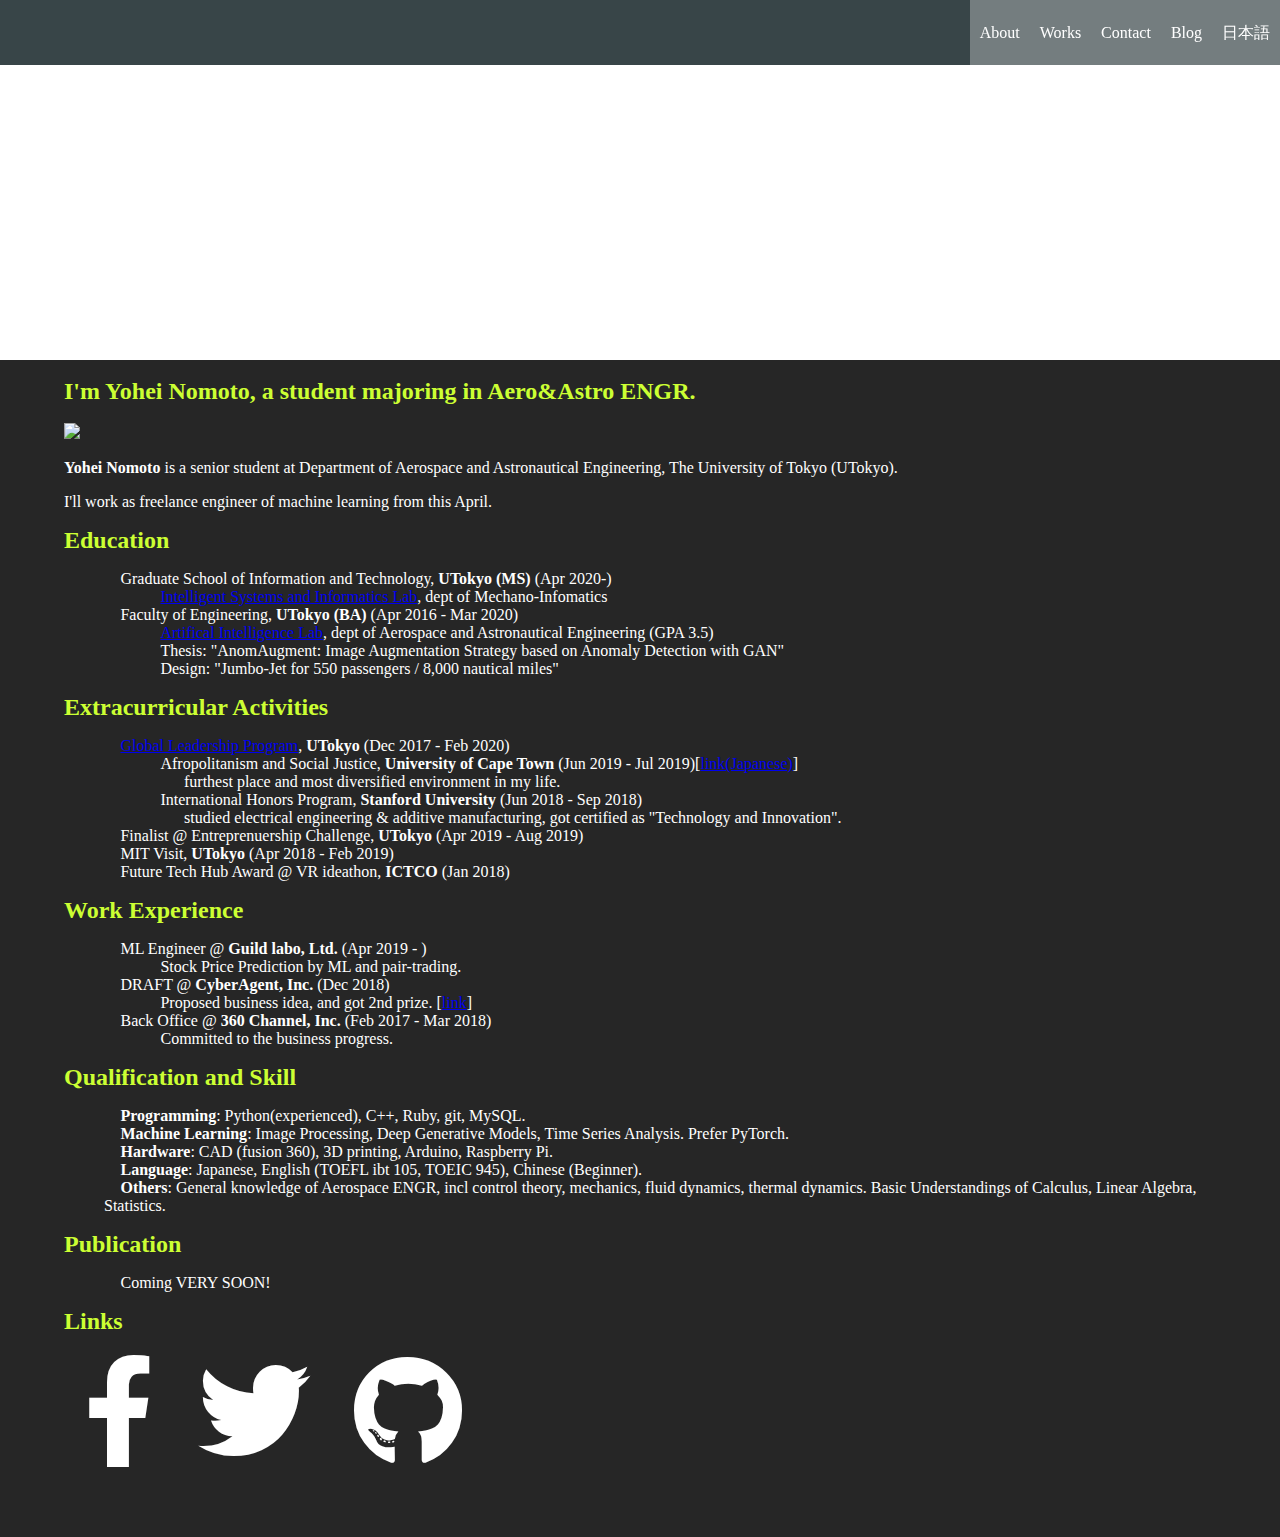
==== index.html @ e32b6ad9 "commit" ====
<!DOCTYPE html>
<html>
  <head>
    <meta http-equiv="content-type" charset="utf-8">
    <title>Yohei's page</title>
    <link rel="stylesheet" href="stylesheet.css">
    <link rel="stylesheet" href="responsive.css">
    <link rel="stylesheet" href="https://use.fontawesome.com/releases/v5.6.3/css/all.css">
    <script src="https://kit.fontawesome.com/b63431e95c.js" crossorigin="anonymous"></script>
  </head>
  <body>
    <header>
      <div class="container">
        <div class="header-right">
          <a href="#about">About</a>
          <a href="works.html">Works</a>
          <a href="contact.html">Contact</a>
          <a href="http://yohei.pecori.jp/">Blog</a>
          <a href="index_ja.html">日本語</a>
        </div>
      </div>
    </header>
    <div class="top-wrapper">
      <div class="container">
        <h1> Hi! Welcome to Yohei's page! </h1>
      </div>
    </div>
    <div class="main-wrapper">
      <div class="container">
        <br>
        <h2 id="about">I'm Yohei Nomoto, a student majoring in Aero&amp;Astro ENGR.</h2><br>
        <img src="images/freelance.png" width="200">
        <p><strong>Yohei Nomoto</strong> is a senior student at Department of Aerospace and Astronautical Engineering, The University of Tokyo (UTokyo).</p>
        <p>I'll work as freelance engineer of machine learning from this April.</p>
        <h2>Education</h2>
        <ul>
          <div class="double-right">
            <li> Graduate School of Information and Technology, <strong>UTokyo (MS)</strong> (Apr 2020-)
          </div>
          <ul>
            <div class="single-right">
              <li> <a href="http://www.isi.imi.i.u-tokyo.ac.jp/">Intelligent Systems and Informatics Lab</a>, dept of Mechano-Infomatics
            </div>
          </ul>
          <div class="double-right">
            <li> Faculty of Engineering, <strong>UTokyo (BA)</strong> (Apr 2016 - Mar 2020)
          </div>
          <ul>
            <div class="single-right">
              <li> <a href="http://www.ailab.t.u-tokyo.ac.jp/">Artifical Intelligence Lab</a>, dept of Aerospace and Astronautical Engineering (GPA 3.5)
              <li> Thesis: "AnomAugment: Image Augmentation Strategy based on Anomaly Detection with GAN"
              <li> Design: "Jumbo-Jet for 550 passengers / 8,000 nautical miles"
            </div>
          </ul>
        </ul>
        <h2>Extracurricular Activities</h2>
        <ul>
          <div class="double-right">
            <li> <a href="http://www.glp.u-tokyo.ac.jp/">Global Leadership Program</a>, <strong>UTokyo</strong> (Dec 2017 - Feb 2020)
          </div>
          <ul>
            <div class="single-right">
              <li> Afropolitanism and Social Justice, <strong>University of Cape Town</strong> (Jun 2019 - Jul 2019)[<a href="http://n-yohei-1717.hatenablog.com/entry/2019/12/29/043740?_ga=2.268878965.520823364.1579363314-2141262384.1552490411">link(Japanese)</a>]
            </div>
            <ul>
              <li> furthest place and most diversified environment in my life.
            </ul>
            <div class="single-right">
              <li> International Honors Program, <strong>Stanford University</strong> (Jun 2018 - Sep 2018)
            </div>
            <ul>
              <li> studied electrical engineering &amp; additive manufacturing, got certified as "Technology and Innovation".
            </ul>
          </ul>
          <div class="double-right">
            <li> Finalist @ Entreprenuership Challenge, <strong>UTokyo</strong> (Apr 2019 - Aug 2019)
            <li> MIT Visit, <strong>UTokyo</strong> (Apr 2018 - Feb 2019)
            <li> Future Tech Hub Award @ VR ideathon, <strong>ICTCO</strong> (Jan 2018)
          </div>
        </ul>
        <h2>Work Experience</h2>
        <ul>
          <div class="double-right">
            <li> ML Engineer @ <strong>Guild labo, Ltd.</strong> (Apr 2019 - )
          </div>
          <ul>
            <div class="single-right">
              <li> Stock Price Prediction by ML and pair-trading.
            </div>
          </ul>
          <div class="double-right">
            <li> DRAFT @ <strong>CyberAgent, Inc.</strong> (Dec 2018)
          </div>
          <ul>
            <div class="single-right">
              <li> Proposed business idea, and got 2nd prize. [<a href="https://www.cyberagent.co.jp/careers/students/draft/list/detail/id=22427">link</a>]
            </div>
          </ul>
          <div class="double-right">
            <li> Back Office @ <strong>360 Channel, Inc.</strong> (Feb 2017 - Mar 2018)
          </div>
          <ul>
            <div class="single-right">
              <li> Committed to the business progress.
            </div>
          </ul>
        </ul>
        <h2>Qualification and Skill</h2>
        <ul>
          <div class="double-right">
            <li> <strong>Programming</strong>: Python(experienced), C++, Ruby, git, MySQL.
            <li> <strong>Machine Learning</strong>: Image Processing, Deep Generative Models, Time Series Analysis. Prefer PyTorch.
            <li> <strong>Hardware</strong>: CAD (fusion 360), 3D printing, Arduino, Raspberry Pi.
            <li> <strong>Language</strong>: Japanese, English (TOEFL ibt 105, TOEIC 945), Chinese (Beginner).
            <li> <strong>Others</strong>: General knowledge of Aerospace ENGR, incl control theory, mechanics, fluid dynamics, thermal dynamics. Basic Understandings of Calculus, Linear Algebra, Statistics.
          </div>
        </ul>
        <h2>Publication</h2>
        <ul>
          <div class="double-right">
            <li> Coming VERY SOON!
          </div>
        </ul>
        <h2 id="link">Links</h2>
          <a class="fab fa-facebook-f fa-white" href="https://www.facebook.com/yohei.nomoto.0117"></a>
          <a class="fab fa-twitter fa-white" href="https://twitter.com/yohei_freelance"></a>
          <a class="fab fa-github fa-white" href="https://github.com/yohei-freelance"></a>
      </div>
    </div>
  </body>
</html>
---- stylesheet.css ----
body {
  margin: 0;
  font-family: Meiryo;
  height: 100%;
  width: 100%;
}

header {
  height: 65px;
  width: 100%;
  background-color: rgba(34, 49, 52, 0.9);
  position: fixed;
  z-index: 10;
}

.menu-icon {
  color: white;
  float: right;
  font-size: 25px;
  padding: 21px 0;
  display: none;
}

.header-right {
  float: right;
  background-color: rgba(255, 255, 255, 0.3);
  transition: all 0.5s;
}

.header-right :hover {
  background-color: rgba(255, 255, 255, 0.5);
}

.header-right a {
  line-height: 65px;
  color: white;
  display: inline-block;
  float: left;
  padding: 0 10px 0 10px;
  text-decoration: none;
}

h2 {
  color: #ccff33;
  margin: 0;
}

.profile{
  width: 30px;
  height: 30px;
}

.top-wrapper {
  margin: 0 auto;
  padding: 180px 0 100px 0;
  background-image: url(images/cosmos.jpg);
  background-size: cover;
  color: white;
  text-align: center;
}

.main-wrapper{
  margin: 0 auto;
  padding-bottom: 50px;
  background-size: cover;
  background-color: #262626;
  color: white;
  text-align: center;
}

.main-wrapper .container{
  width: 90%;
  height: auto;
  text-align: left;
  margin-left: 5%;
}

.fab{
  color: white;
  font-size: 7em;
  margin: 20px;
  text-decoration: none;
}

.fab:hover{
  color: #ccff33;
}


::placeholder {
  font-size: 15px;
}

textarea{
  height: 80px;
}

/* Contact  */

.contact-wrapper {
  height: 1000px;
  padding-bottom: 80px;
  background-color: #262626;
  text-align: left;                                                                                                                                                                                                                       
  color: white;
}  

.contact-container {
  width: 90%;
  height: auto;
  margin-left: 5%;
}

div.wrap {
  width: 500px;
  position: absolute;
  margin-top: 280px;
}

div.wrap div {
  position: relative;
  margin: 50px 0;
}

label {
  position: absolute;
  top: 0;
  font-size: 30px;
  margin: 10px;
  padding: 0 10px;
  background-color: ;
  -webkit-transition: top .2s ease-in-out,  font-size .2s ease-in-out;
  transition: top .2s ease-in-out,  font-size .2s ease-in-out;
}

.active {
  top: -25px;
  font-size: 20px;
}

input[type=text] {
  width: 100%;
  padding: 20px;
  border: 1px solid #ccff33;
  font-size: 20px;
  background-color: #262626;
  color: white;
}

input[type=text]:focus {
  outline: none;
}

.contact-submit{
  width: 100px;
}

.btn {
  padding: 8px 24px;
  margin-left: 45%;
  color: white;
  display: inline-block;
  opacity: 0.8;
  border-radius: 4px;
}

.btn:hover {
  opacity: 1;
}

.message {
  padding: 15px 40px;
  background-color: #ccff33;
  cursor: pointer;
  box-shadow: 0 7px #1a7940;
}

.message:active {
  position: relative;
  top: 7px;
  box-shadow: none;
}

.icon::before {
  display: inline-block;
  margin-right: .5em;
  font-family: fontawesome;
  -webkit-font-smoothing: antialiased;
  -moz-osx-font-smoothing: grayscale;
  color: white;
}

ul {
  list-style: none;
}

.double-right li:before {
  font-family: FontAwesome;
  content: '\f101';
  color: #ccff33;
}

.single-right li:before {
  font-family: FontAwesome;
  content: '\f105';
  color: #ccff33;
}

.work-wrapper {
  height: 1000px;
  padding-bottom: 80px;
  background-color: #262626;
  text-align: left;
  color: white;
}

.work-container{
  width: 90%;
  height: auto;
  margin-left: 5%;
}

.content {
  margin-top: 20px;
  width: 90%;
  height: auto;
  display: inline-box;
  float: left;
}

.content-icon {
  display: inline-box;
  position: relative;
  float: left;
}

.content-list {
  display: inline-box;
  float: left;
  margin-left: 30px;
}

.comment {
  display: inline-box;
  width: 40%;
  margin-top: 20px;
  margin-left: 20px;
  color: white;
  float: left;
}
---- responsive.css ----
@media all and (max-width: 670px){
  .header-right{
    display: none;
  }

  .menu-icon{
    display: block;
  }
}
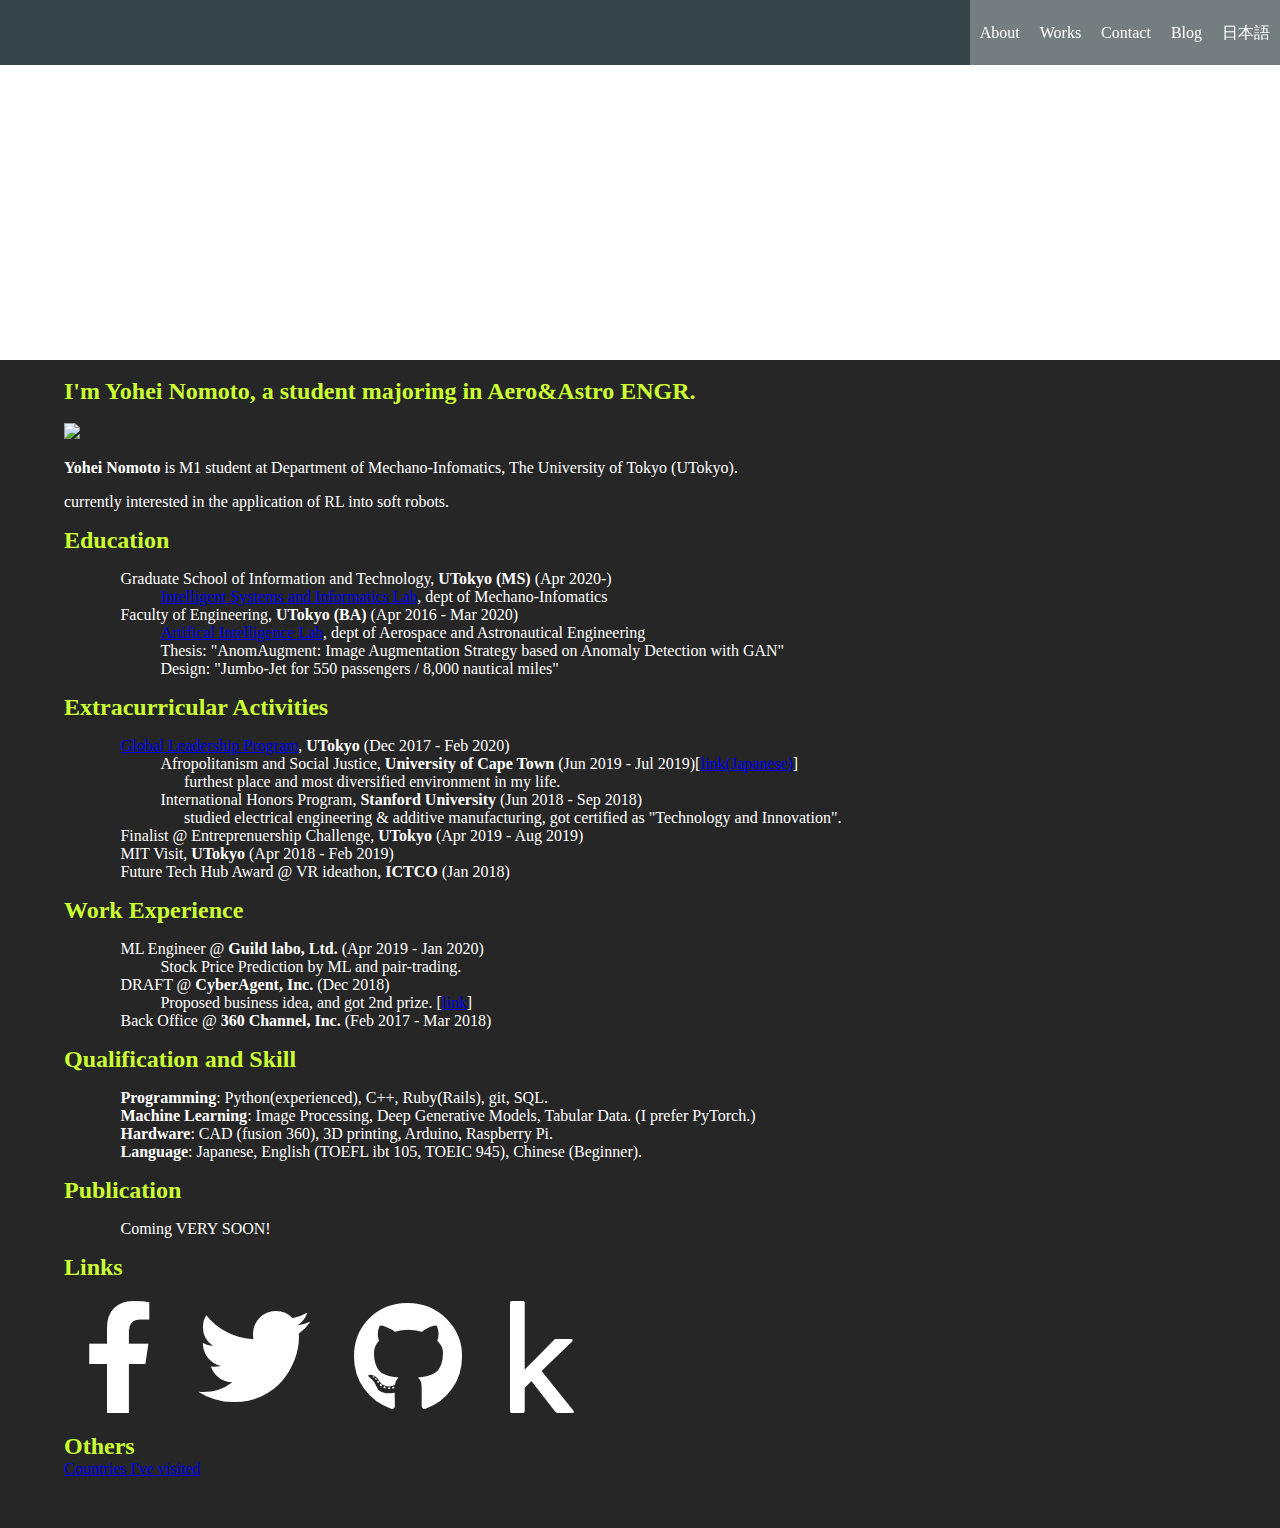
==== commit 5b137eaa: "commit" ====
--- a/index.html
+++ b/index.html
@@ -30,8 +30,8 @@
         <br>
         <h2 id="about">I'm Yohei Nomoto, a student majoring in Aero&amp;Astro ENGR.</h2><br>
         <img src="images/freelance.png" width="200">
-        <p><strong>Yohei Nomoto</strong> is a senior student at Department of Aerospace and Astronautical Engineering, The University of Tokyo (UTokyo).</p>
-        <p>I'll work as freelance engineer of machine learning from this April.</p>
+        <p><strong>Yohei Nomoto</strong> is M1 student at Department of Mechano-Infomatics, The University of Tokyo (UTokyo).</p>
+        <p>currently interested in the application of RL into soft robots.</p>
         <h2>Education</h2>
         <ul>
           <div class="double-right">
@@ -47,7 +47,7 @@
           </div>
           <ul>
             <div class="single-right">
-              <li> <a href="http://www.ailab.t.u-tokyo.ac.jp/">Artifical Intelligence Lab</a>, dept of Aerospace and Astronautical Engineering (GPA 3.5)
+              <li> <a href="http://www.ailab.t.u-tokyo.ac.jp/">Artifical Intelligence Lab</a>, dept of Aerospace and Astronautical Engineering
               <li> Thesis: "AnomAugment: Image Augmentation Strategy based on Anomaly Detection with GAN"
               <li> Design: "Jumbo-Jet for 550 passengers / 8,000 nautical miles"
             </div>
@@ -81,7 +81,7 @@
         <h2>Work Experience</h2>
         <ul>
           <div class="double-right">
-            <li> ML Engineer @ <strong>Guild labo, Ltd.</strong> (Apr 2019 - )
+            <li> ML Engineer @ <strong>Guild labo, Ltd.</strong> (Apr 2019 - Jan 2020)
           </div>
           <ul>
             <div class="single-right">
@@ -99,20 +99,14 @@
           <div class="double-right">
             <li> Back Office @ <strong>360 Channel, Inc.</strong> (Feb 2017 - Mar 2018)
           </div>
-          <ul>
-            <div class="single-right">
-              <li> Committed to the business progress.
-            </div>
-          </ul>
         </ul>
         <h2>Qualification and Skill</h2>
         <ul>
           <div class="double-right">
-            <li> <strong>Programming</strong>: Python(experienced), C++, Ruby, git, MySQL.
-            <li> <strong>Machine Learning</strong>: Image Processing, Deep Generative Models, Time Series Analysis. Prefer PyTorch.
+            <li> <strong>Programming</strong>: Python(experienced), C++, Ruby(Rails), git, SQL.
+            <li> <strong>Machine Learning</strong>: Image Processing, Deep Generative Models, Tabular Data. (I prefer PyTorch.)
             <li> <strong>Hardware</strong>: CAD (fusion 360), 3D printing, Arduino, Raspberry Pi.
             <li> <strong>Language</strong>: Japanese, English (TOEFL ibt 105, TOEIC 945), Chinese (Beginner).
-            <li> <strong>Others</strong>: General knowledge of Aerospace ENGR, incl control theory, mechanics, fluid dynamics, thermal dynamics. Basic Understandings of Calculus, Linear Algebra, Statistics.
           </div>
         </ul>
         <h2>Publication</h2>
@@ -125,6 +119,9 @@
           <a class="fab fa-facebook-f fa-white" href="https://www.facebook.com/yohei.nomoto.0117"></a>
           <a class="fab fa-twitter fa-white" href="https://twitter.com/yohei_freelance"></a>
           <a class="fab fa-github fa-white" href="https://github.com/yohei-freelance"></a>
+          <a class="fab fa-kaggle fa-white" href="https://www.kaggle.com/yoheiii"></a>
+        <h2>Others</h2>
+          <a href="https://map1.maploco.com/visited-countries/mine.php?c1=m672jxbim8-b33j9ynrb4-b33z27k740-b67s59c4qo-2rrwb8yays">Countries I've visited</a>
       </div>
     </div>
   </body>
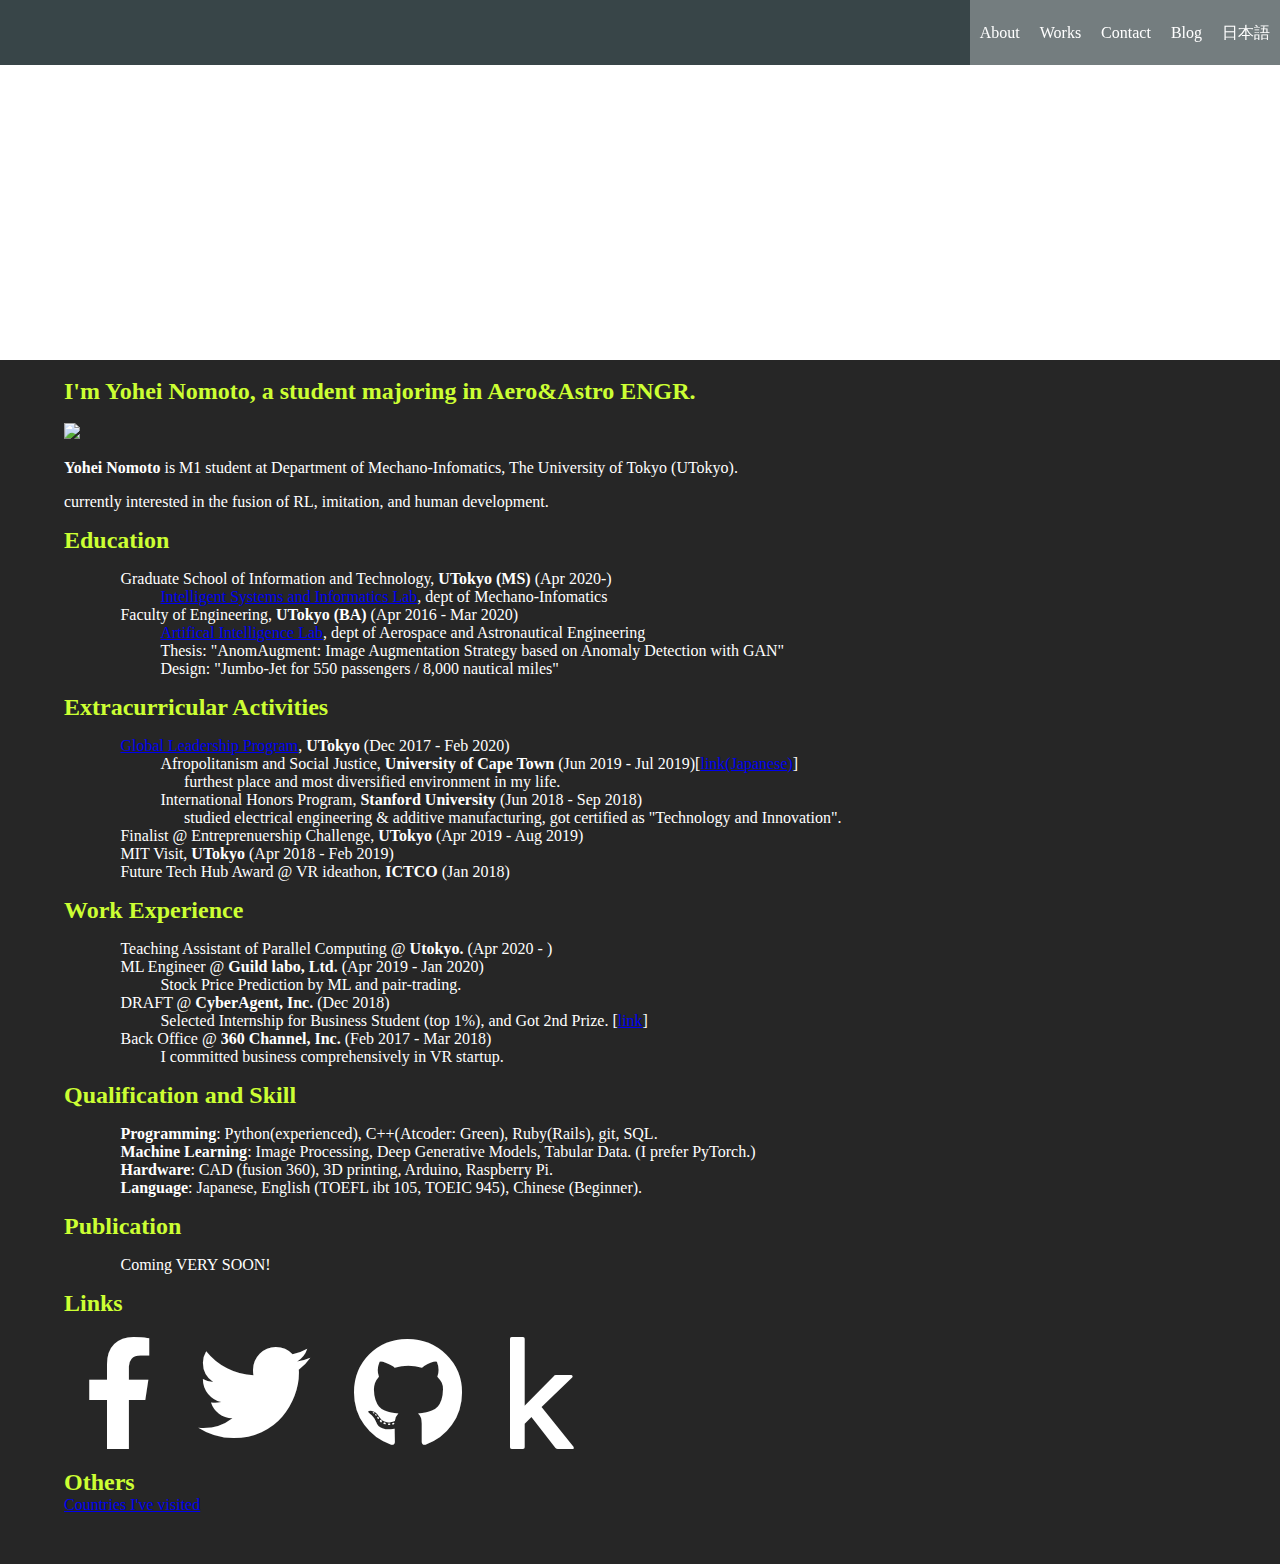
==== commit 9a086c0c: "commit" ====
--- a/index.html
+++ b/index.html
@@ -31,7 +31,7 @@
         <h2 id="about">I'm Yohei Nomoto, a student majoring in Aero&amp;Astro ENGR.</h2><br>
         <img src="images/freelance.png" width="200">
         <p><strong>Yohei Nomoto</strong> is M1 student at Department of Mechano-Infomatics, The University of Tokyo (UTokyo).</p>
-        <p>currently interested in the application of RL into soft robots.</p>
+        <p>currently interested in the fusion of RL, imitation, and human development.</p>
         <h2>Education</h2>
         <ul>
           <div class="double-right">
@@ -81,6 +81,9 @@
         <h2>Work Experience</h2>
         <ul>
           <div class="double-right">
+            <li> Teaching Assistant of Parallel Computing @ <strong>Utokyo.</strong> (Apr 2020 - )
+          </div>
+          <div class="double-right">
             <li> ML Engineer @ <strong>Guild labo, Ltd.</strong> (Apr 2019 - Jan 2020)
           </div>
           <ul>
@@ -93,17 +96,22 @@
           </div>
           <ul>
             <div class="single-right">
-              <li> Proposed business idea, and got 2nd prize. [<a href="https://www.cyberagent.co.jp/careers/students/draft/list/detail/id=22427">link</a>]
+              <li> Selected Internship for Business Student (top 1%), and Got 2nd Prize. [<a href="https://www.cyberagent.co.jp/careers/students/draft/list/detail/id=22427">link</a>]
             </div>
           </ul>
           <div class="double-right">
             <li> Back Office @ <strong>360 Channel, Inc.</strong> (Feb 2017 - Mar 2018)
           </div>
+          <ul>
+            <div class="single-right">
+              <li> I committed business comprehensively in VR startup.
+            </div>
+          </ul>
         </ul>
         <h2>Qualification and Skill</h2>
         <ul>
           <div class="double-right">
-            <li> <strong>Programming</strong>: Python(experienced), C++, Ruby(Rails), git, SQL.
+            <li> <strong>Programming</strong>: Python(experienced), C++(Atcoder: Green), Ruby(Rails), git, SQL.
             <li> <strong>Machine Learning</strong>: Image Processing, Deep Generative Models, Tabular Data. (I prefer PyTorch.)
             <li> <strong>Hardware</strong>: CAD (fusion 360), 3D printing, Arduino, Raspberry Pi.
             <li> <strong>Language</strong>: Japanese, English (TOEFL ibt 105, TOEIC 945), Chinese (Beginner).
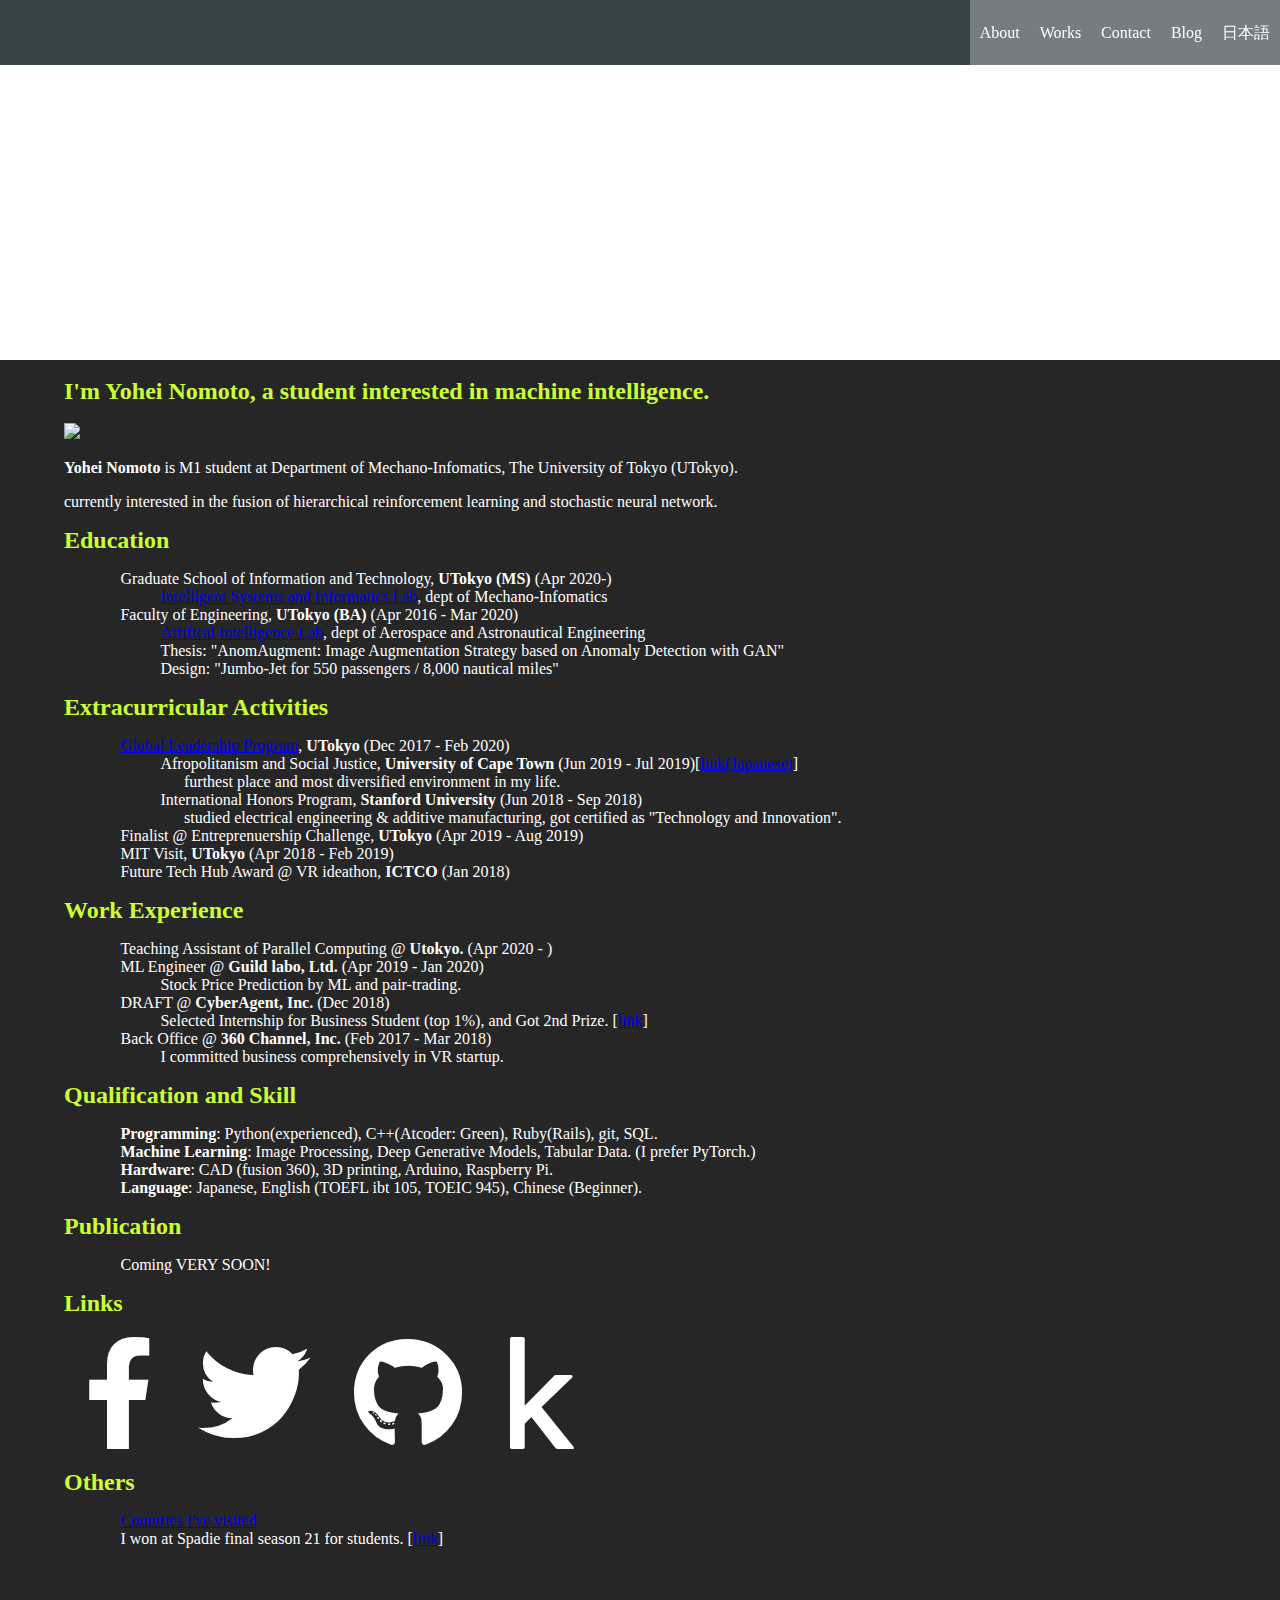
==== commit 0aeccbf6: "commit" ====
--- a/index.html
+++ b/index.html
@@ -28,10 +28,10 @@
     <div class="main-wrapper">
       <div class="container">
         <br>
-        <h2 id="about">I'm Yohei Nomoto, a student majoring in Aero&amp;Astro ENGR.</h2><br>
+        <h2 id="about">I'm Yohei Nomoto, a student interested in machine intelligence.</h2><br>
         <img src="images/freelance.png" width="200">
         <p><strong>Yohei Nomoto</strong> is M1 student at Department of Mechano-Infomatics, The University of Tokyo (UTokyo).</p>
-        <p>currently interested in the fusion of RL, imitation, and human development.</p>
+        <p>currently interested in the fusion of hierarchical reinforcement learning and stochastic neural network.</p>
         <h2>Education</h2>
         <ul>
           <div class="double-right">
@@ -129,7 +129,12 @@
           <a class="fab fa-github fa-white" href="https://github.com/yohei-freelance"></a>
           <a class="fab fa-kaggle fa-white" href="https://www.kaggle.com/yoheiii"></a>
         <h2>Others</h2>
-          <a href="https://map1.maploco.com/visited-countries/mine.php?c1=m672jxbim8-b33j9ynrb4-b33z27k740-b67s59c4qo-2rrwb8yays">Countries I've visited</a>
+        <ul>
+          <div class="double-right">
+            <li> <a href="https://map1.maploco.com/visited-countries/mine.php?c1=m672jxbim8-b33j9ynrb4-b33z27k740-b67s59c4qo-2rrwb8yays">Countries I've visited</a>
+            <li> I won at Spadie final season 21 for students. [<a href="https://twitter.com/japanpokerunion/status/1276825932854988800">link</a>]
+          </div>
+        </ul>
       </div>
     </div>
   </body>
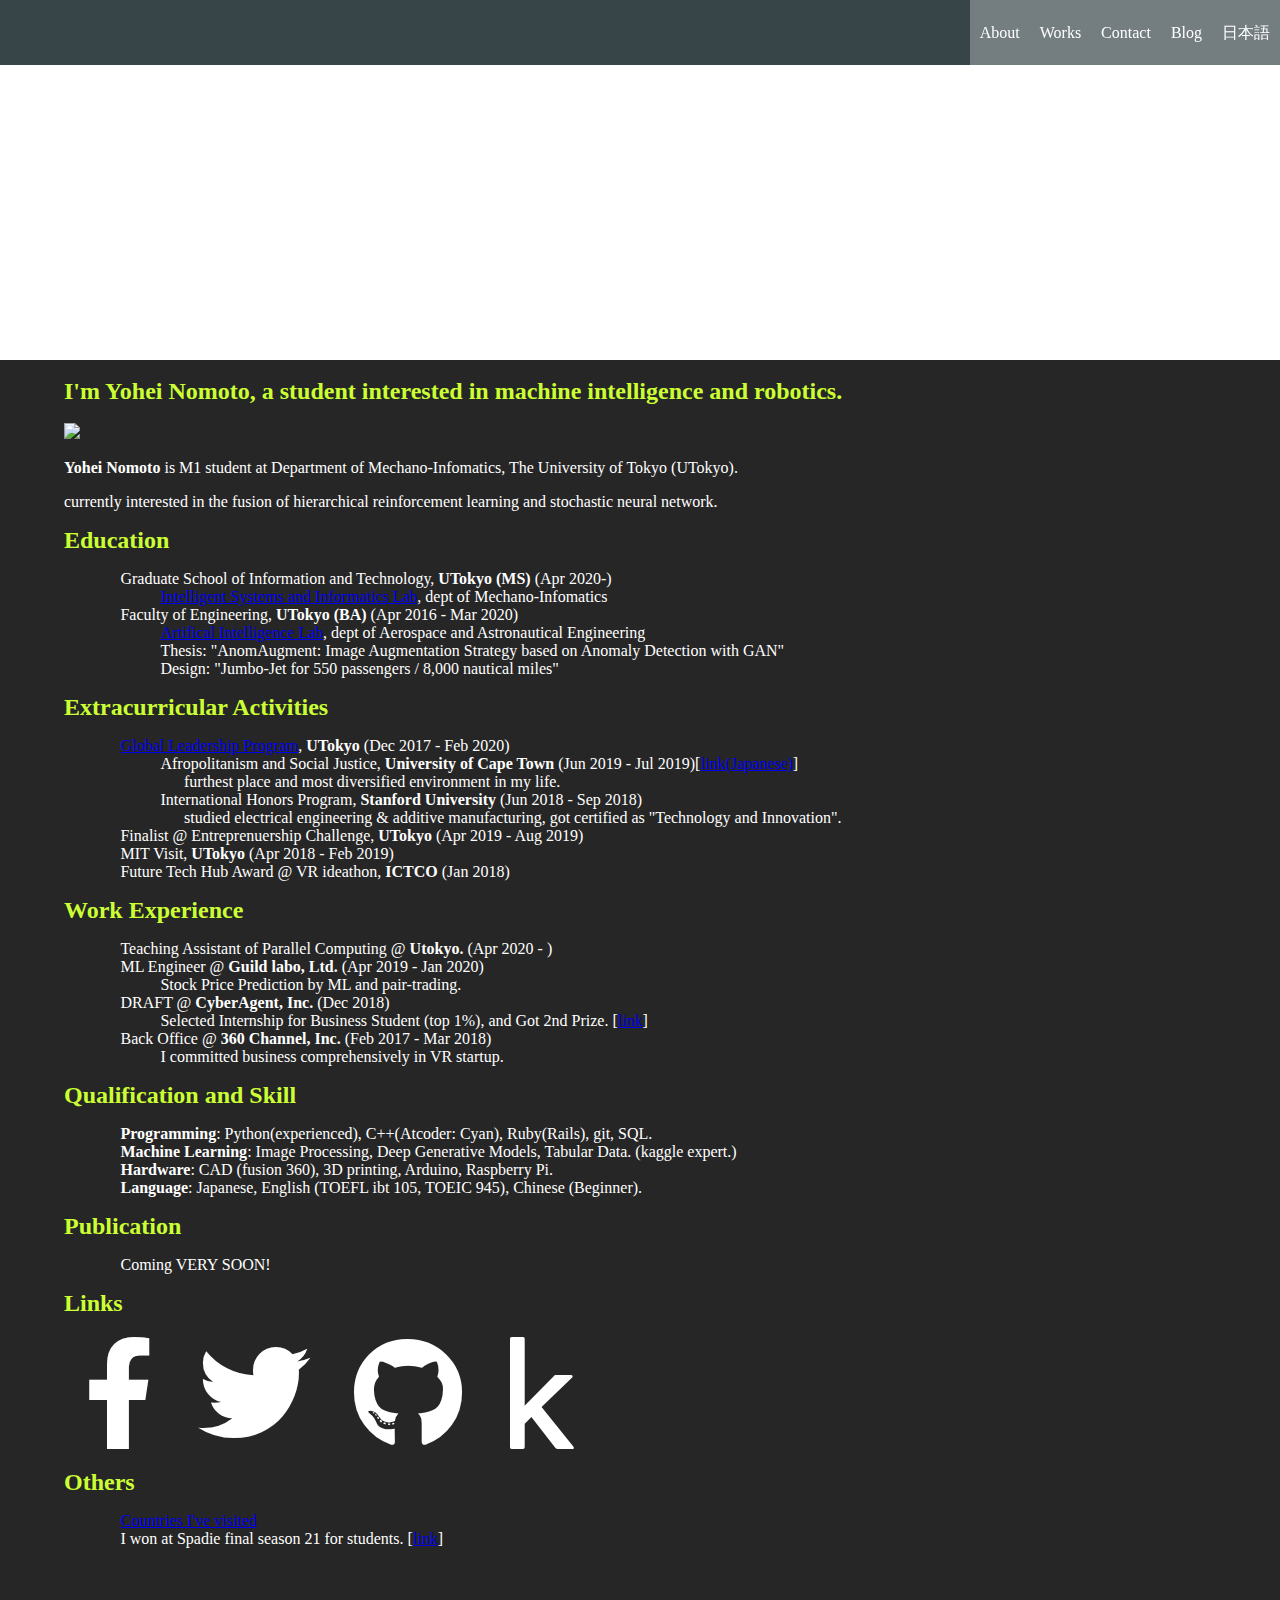
==== commit 5e646ecf: "commit" ====
--- a/index.html
+++ b/index.html
@@ -28,7 +28,7 @@
     <div class="main-wrapper">
       <div class="container">
         <br>
-        <h2 id="about">I'm Yohei Nomoto, a student interested in machine intelligence.</h2><br>
+        <h2 id="about">I'm Yohei Nomoto, a student interested in machine intelligence and robotics.</h2><br>
         <img src="images/freelance.png" width="200">
         <p><strong>Yohei Nomoto</strong> is M1 student at Department of Mechano-Infomatics, The University of Tokyo (UTokyo).</p>
         <p>currently interested in the fusion of hierarchical reinforcement learning and stochastic neural network.</p>
@@ -111,8 +111,8 @@
         <h2>Qualification and Skill</h2>
         <ul>
           <div class="double-right">
-            <li> <strong>Programming</strong>: Python(experienced), C++(Atcoder: Green), Ruby(Rails), git, SQL.
-            <li> <strong>Machine Learning</strong>: Image Processing, Deep Generative Models, Tabular Data. (I prefer PyTorch.)
+            <li> <strong>Programming</strong>: Python(experienced), C++(Atcoder: Cyan), Ruby(Rails), git, SQL.
+            <li> <strong>Machine Learning</strong>: Image Processing, Deep Generative Models, Tabular Data. (kaggle expert.)
             <li> <strong>Hardware</strong>: CAD (fusion 360), 3D printing, Arduino, Raspberry Pi.
             <li> <strong>Language</strong>: Japanese, English (TOEFL ibt 105, TOEIC 945), Chinese (Beginner).
           </div>
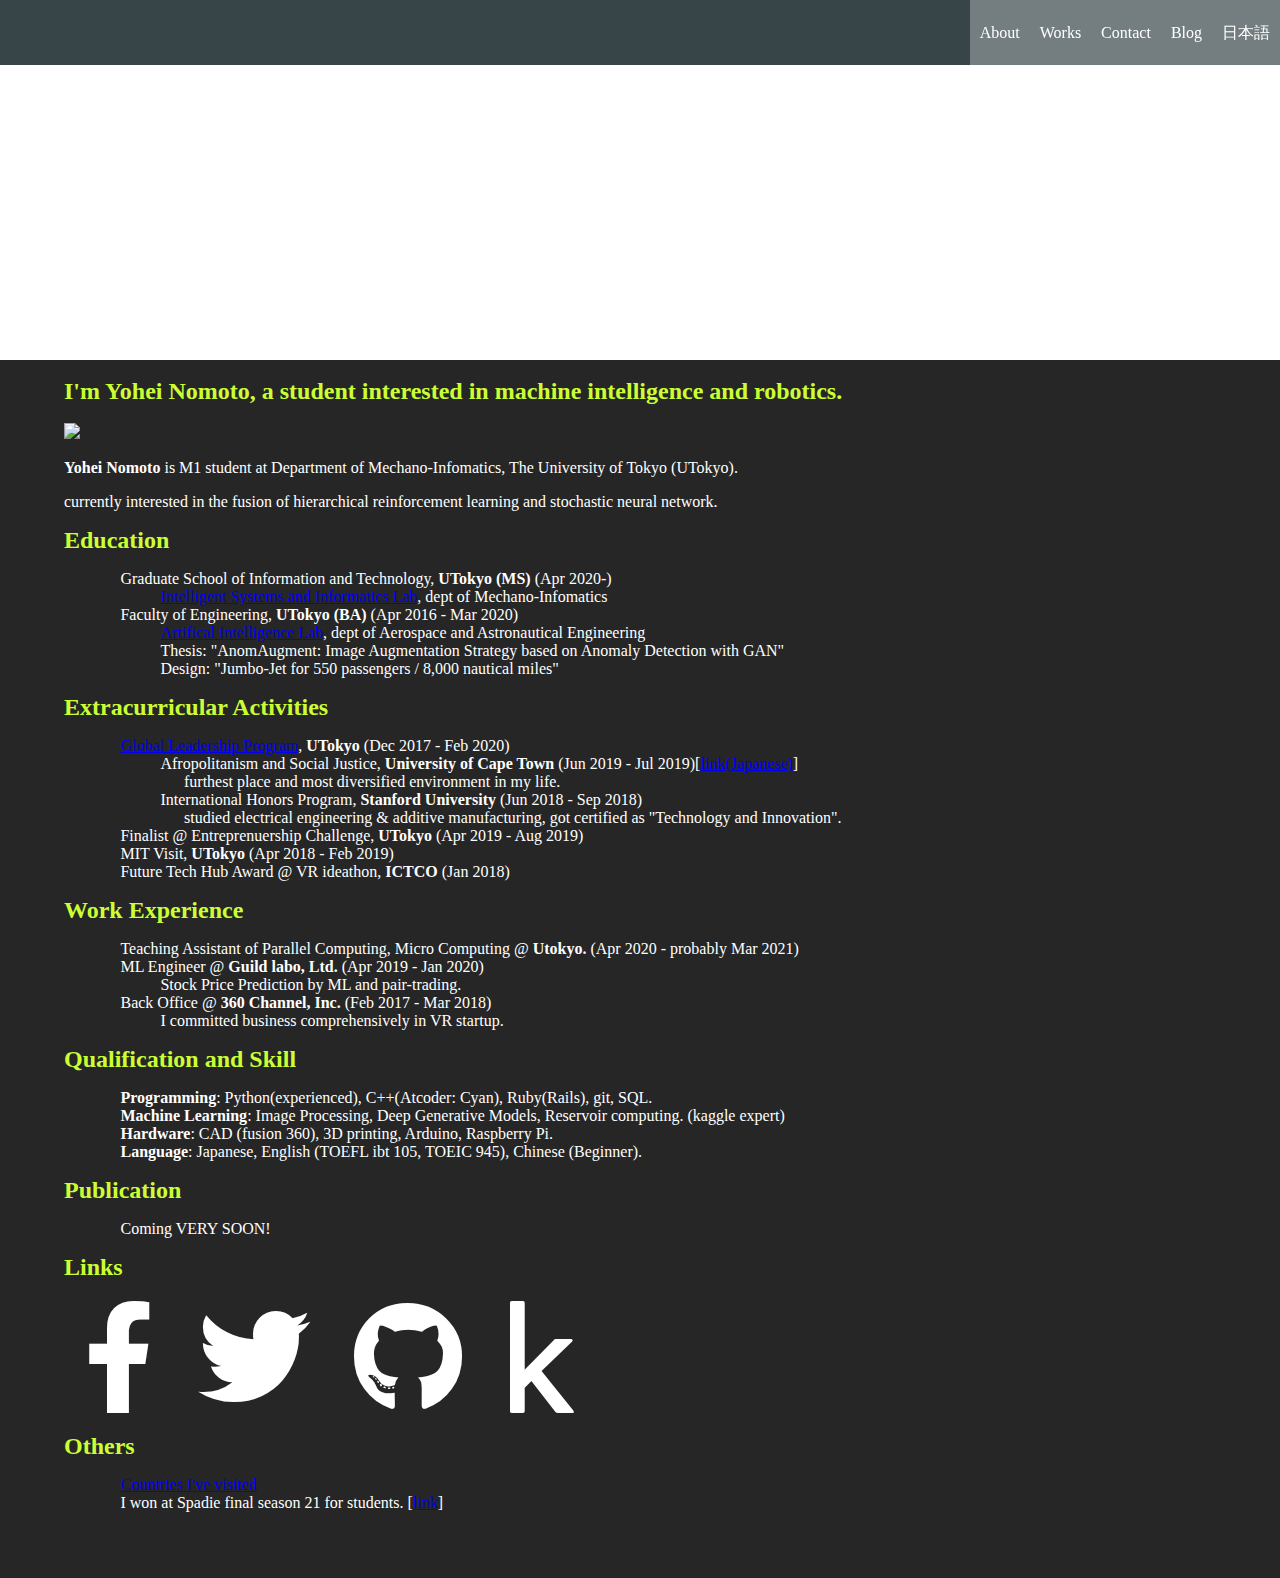
==== commit 190cdf50: "commit" ====
--- a/index.html
+++ b/index.html
@@ -81,7 +81,7 @@
         <h2>Work Experience</h2>
         <ul>
           <div class="double-right">
-            <li> Teaching Assistant of Parallel Computing @ <strong>Utokyo.</strong> (Apr 2020 - )
+            <li> Teaching Assistant of Parallel Computing, Micro Computing @ <strong>Utokyo.</strong> (Apr 2020 - probably Mar 2021)
           </div>
           <div class="double-right">
             <li> ML Engineer @ <strong>Guild labo, Ltd.</strong> (Apr 2019 - Jan 2020)
@@ -91,6 +91,7 @@
               <li> Stock Price Prediction by ML and pair-trading.
             </div>
           </ul>
+          <!--
           <div class="double-right">
             <li> DRAFT @ <strong>CyberAgent, Inc.</strong> (Dec 2018)
           </div>
@@ -99,6 +100,7 @@
               <li> Selected Internship for Business Student (top 1%), and Got 2nd Prize. [<a href="https://www.cyberagent.co.jp/careers/students/draft/list/detail/id=22427">link</a>]
             </div>
           </ul>
+          --!>
           <div class="double-right">
             <li> Back Office @ <strong>360 Channel, Inc.</strong> (Feb 2017 - Mar 2018)
           </div>
@@ -112,7 +114,7 @@
         <ul>
           <div class="double-right">
             <li> <strong>Programming</strong>: Python(experienced), C++(Atcoder: Cyan), Ruby(Rails), git, SQL.
-            <li> <strong>Machine Learning</strong>: Image Processing, Deep Generative Models, Tabular Data. (kaggle expert.)
+            <li> <strong>Machine Learning</strong>: Image Processing, Deep Generative Models, Reservoir computing. (kaggle expert)
             <li> <strong>Hardware</strong>: CAD (fusion 360), 3D printing, Arduino, Raspberry Pi.
             <li> <strong>Language</strong>: Japanese, English (TOEFL ibt 105, TOEIC 945), Chinese (Beginner).
           </div>
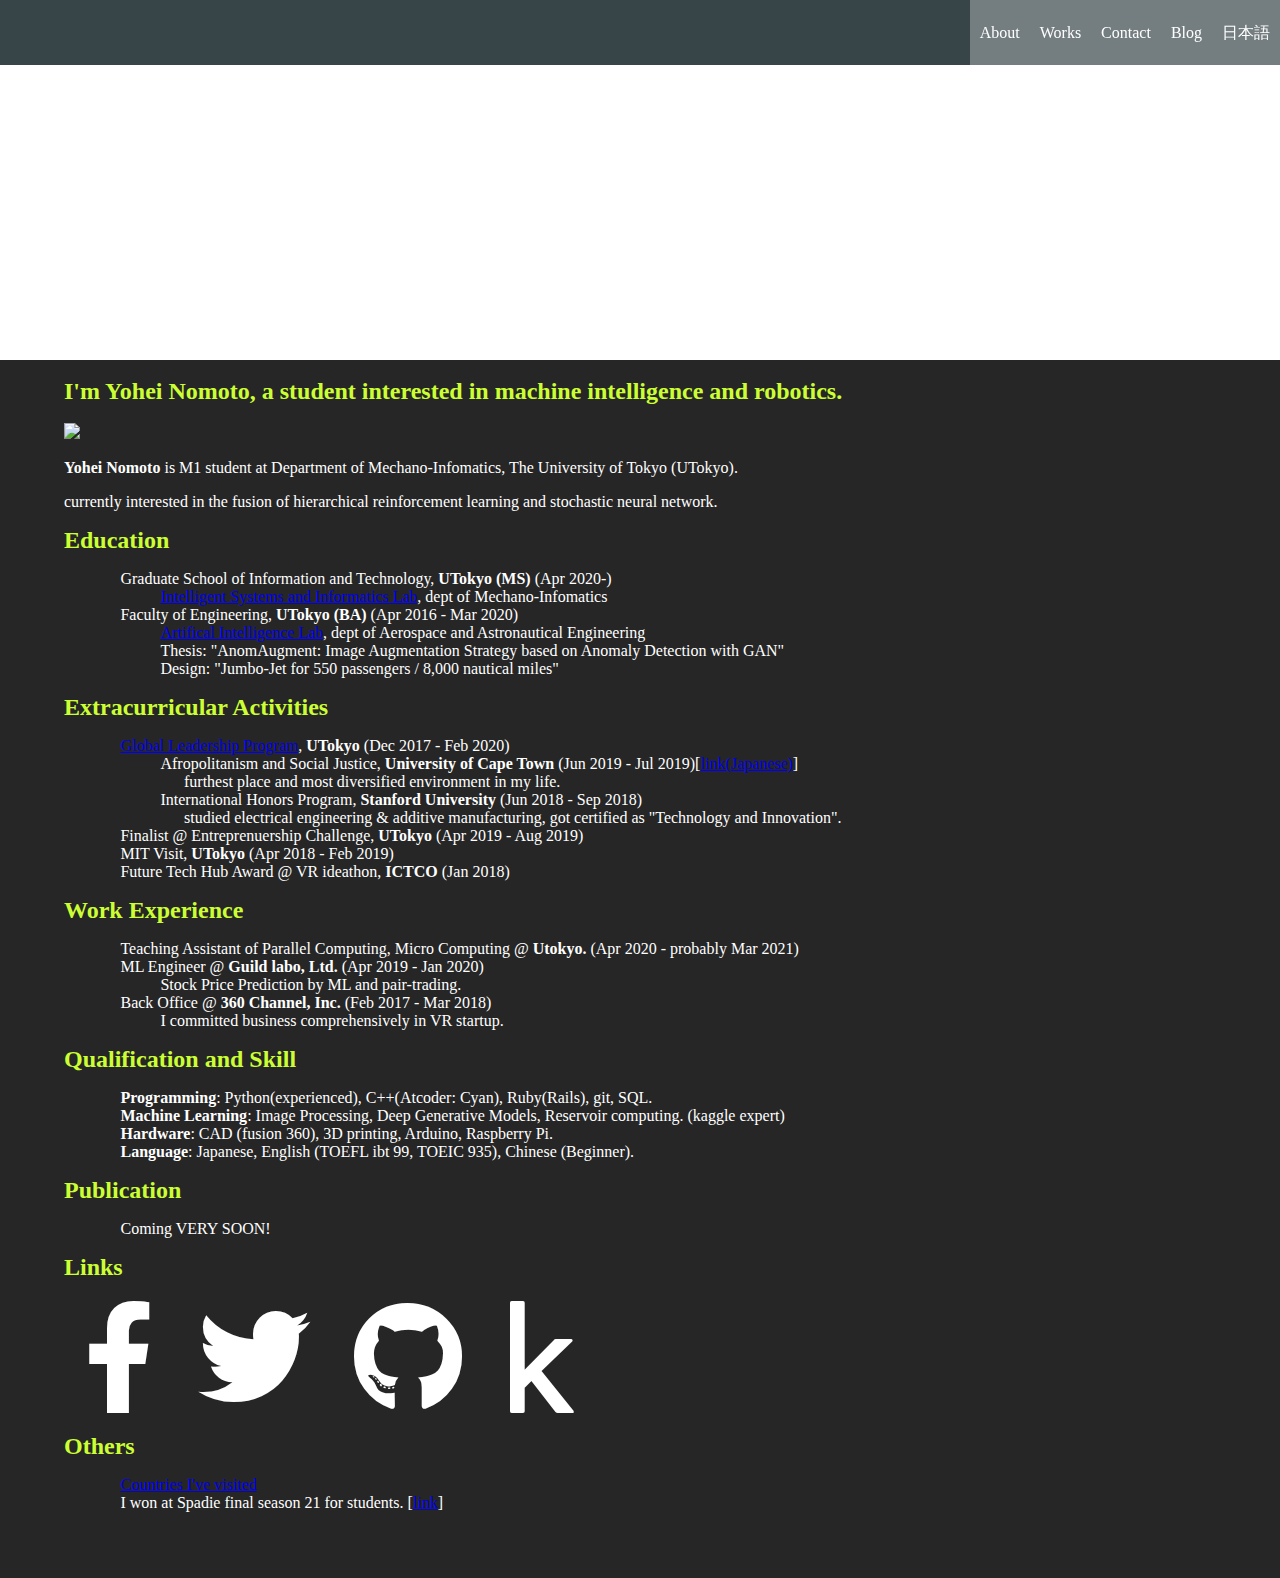
==== commit 1b60f0a6: "chore: add error explainability" ====
--- a/index.html
+++ b/index.html
@@ -116,7 +116,7 @@
             <li> <strong>Programming</strong>: Python(experienced), C++(Atcoder: Cyan), Ruby(Rails), git, SQL.
             <li> <strong>Machine Learning</strong>: Image Processing, Deep Generative Models, Reservoir computing. (kaggle expert)
             <li> <strong>Hardware</strong>: CAD (fusion 360), 3D printing, Arduino, Raspberry Pi.
-            <li> <strong>Language</strong>: Japanese, English (TOEFL ibt 105, TOEIC 945), Chinese (Beginner).
+            <li> <strong>Language</strong>: Japanese, English (TOEFL ibt 99, TOEIC 935), Chinese (Beginner).
           </div>
         </ul>
         <h2>Publication</h2>
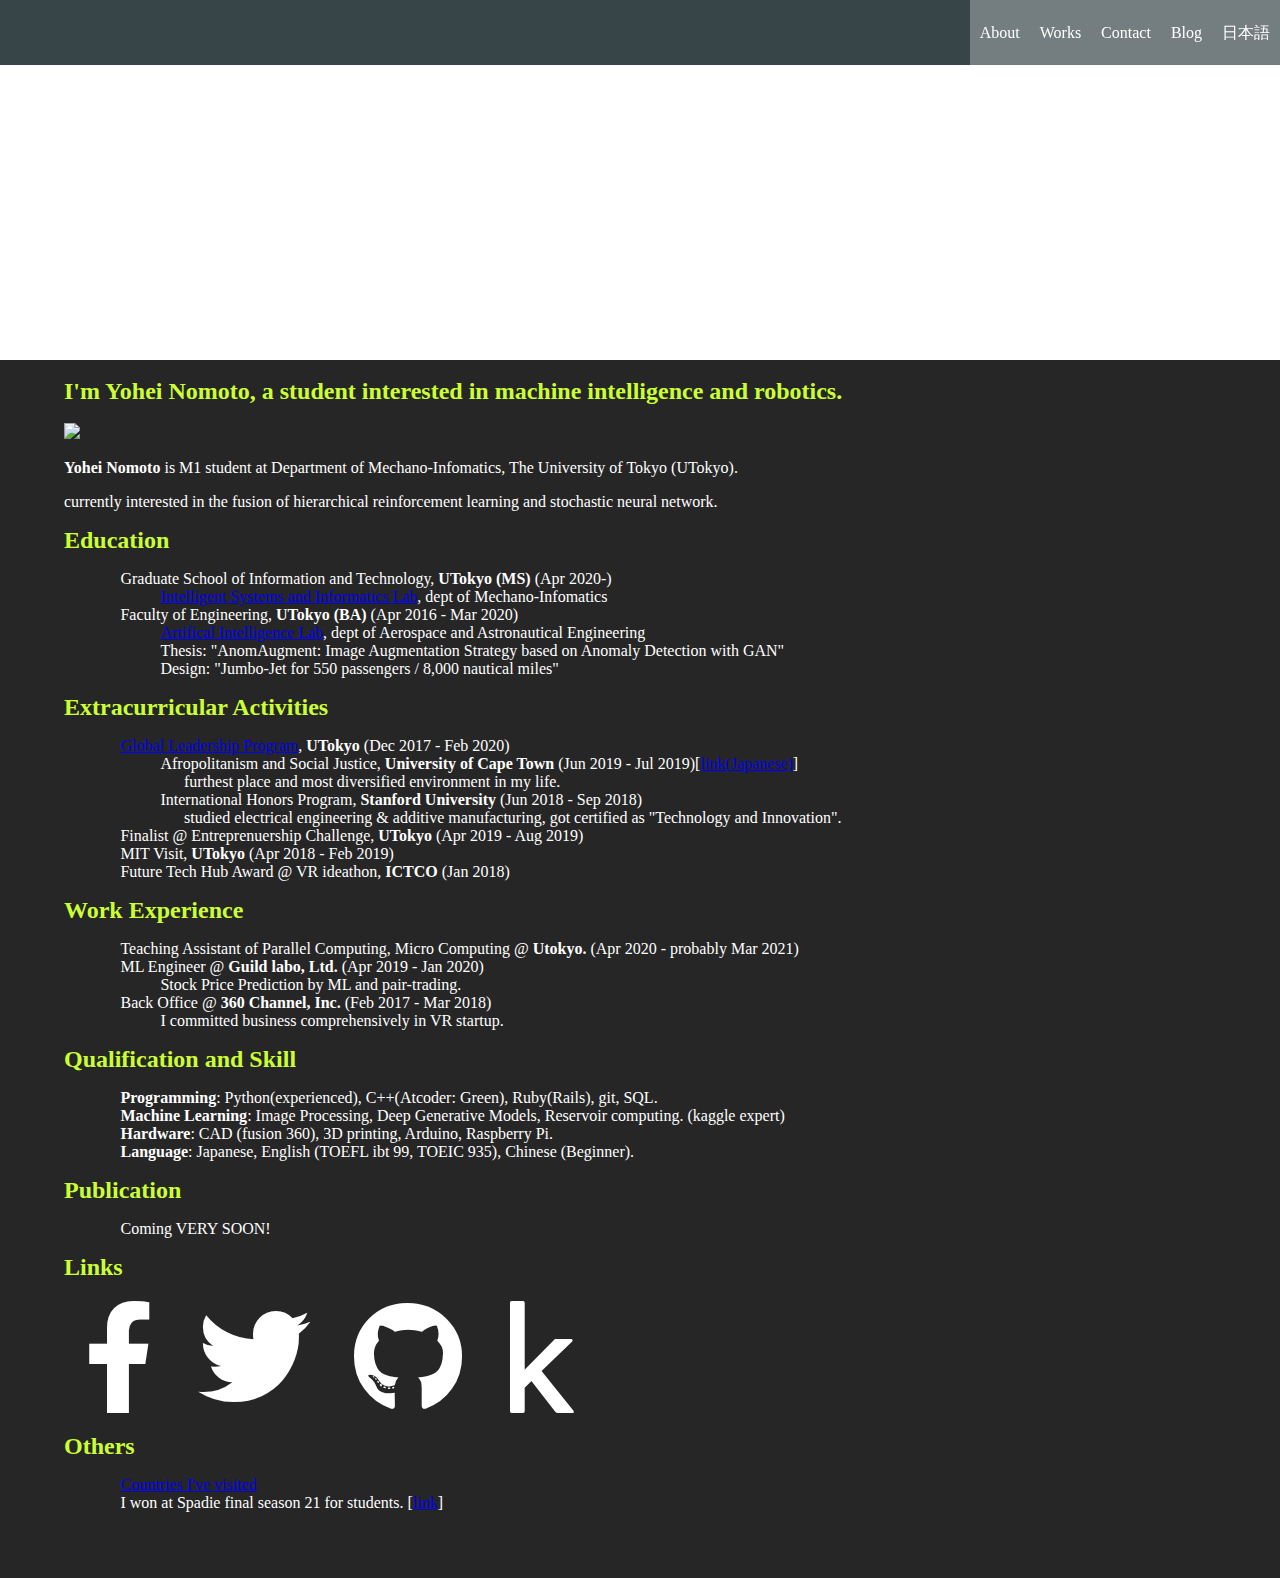
==== commit 2b21fe91: "modified" ====
--- a/index.html
+++ b/index.html
@@ -113,7 +113,7 @@
         <h2>Qualification and Skill</h2>
         <ul>
           <div class="double-right">
-            <li> <strong>Programming</strong>: Python(experienced), C++(Atcoder: Cyan), Ruby(Rails), git, SQL.
+            <li> <strong>Programming</strong>: Python(experienced), C++(Atcoder: Green), Ruby(Rails), git, SQL.
             <li> <strong>Machine Learning</strong>: Image Processing, Deep Generative Models, Reservoir computing. (kaggle expert)
             <li> <strong>Hardware</strong>: CAD (fusion 360), 3D printing, Arduino, Raspberry Pi.
             <li> <strong>Language</strong>: Japanese, English (TOEFL ibt 99, TOEIC 935), Chinese (Beginner).
